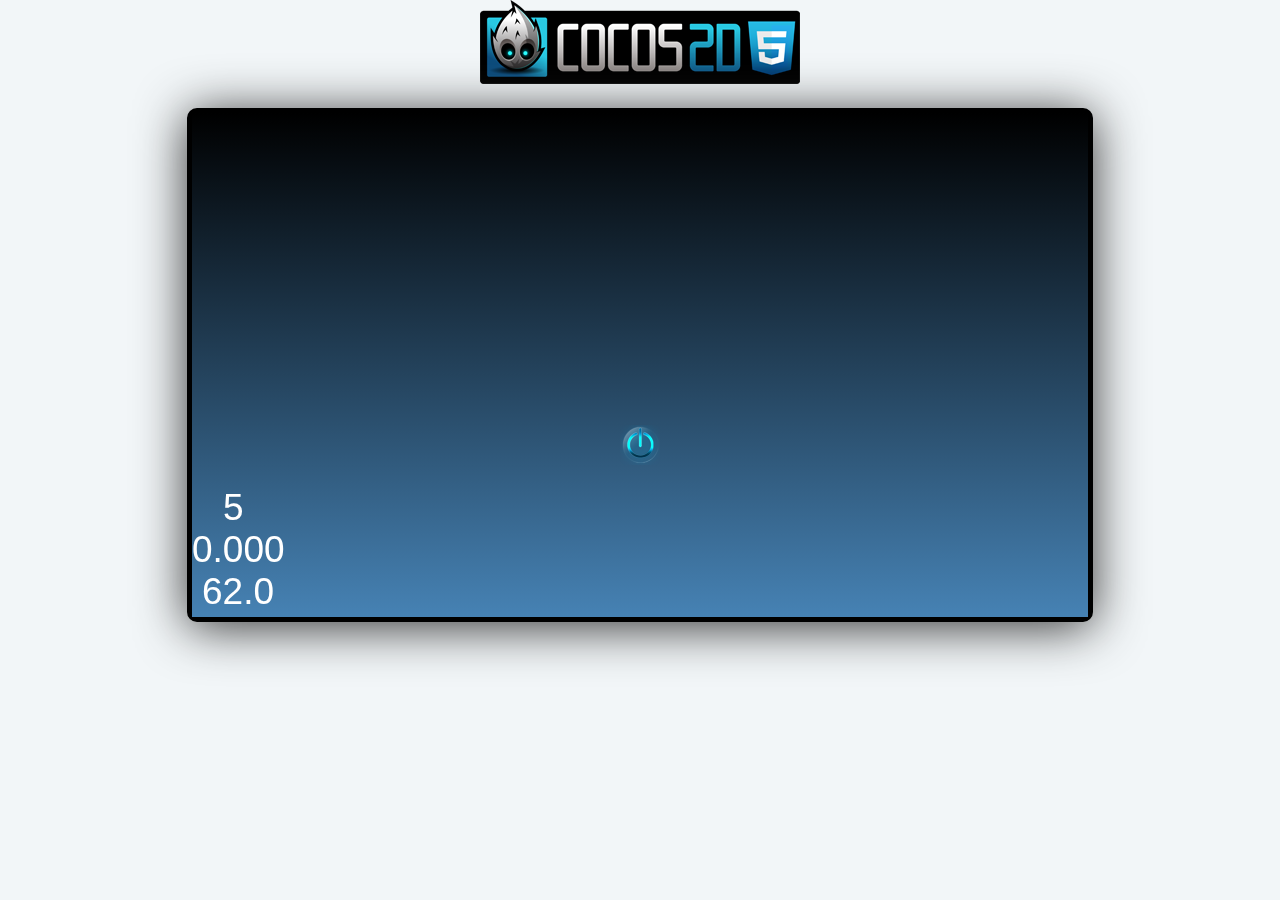
==== index.html @ cbf158f1 "xianshu" ====
<!DOCTYPE html>
<html>
<head>
    <meta charset="utf-8">
    <title>Cocos2d-html5 Hello World test</title>
    <link rel="icon" type="image/GIF" href="res/favicon.ico"/>
    <meta name="apple-mobile-web-app-capable" content="yes"/>
    <meta name="full-screen" content="yes"/>
    <meta name="screen-orientation" content="portrait"/>
    <meta name="x5-fullscreen" content="true"/>
    <meta name="360-fullscreen" content="true"/>
    <style>
        body, canvas, div {
            -moz-user-select: none;
            -webkit-user-select: none;
            -ms-user-select: none;
            -khtml-user-select: none;
            -webkit-tap-highlight-color: rgba(0, 0, 0, 0);
        }
    </style>
</head>
<body style="text-align: center;background: #f2f6f8;">
<img style="clear:both;margin-bottom: 20px" src="res/Images/cocos2dbanner.png"/>
<div></div>
<div style="display:inline-block;width:auto; margin: 0 auto; background: black; position:relative; border:5px solid black; border-radius: 10px; box-shadow: 0 5px 50px #333">
    <canvas id="gameCanvas" width="896" height="504"></canvas>
</div>
<script src="frameworks/cocos2d-html5/CCBoot.js"></script>
<script src="main.js"></script>
</body>
</html>
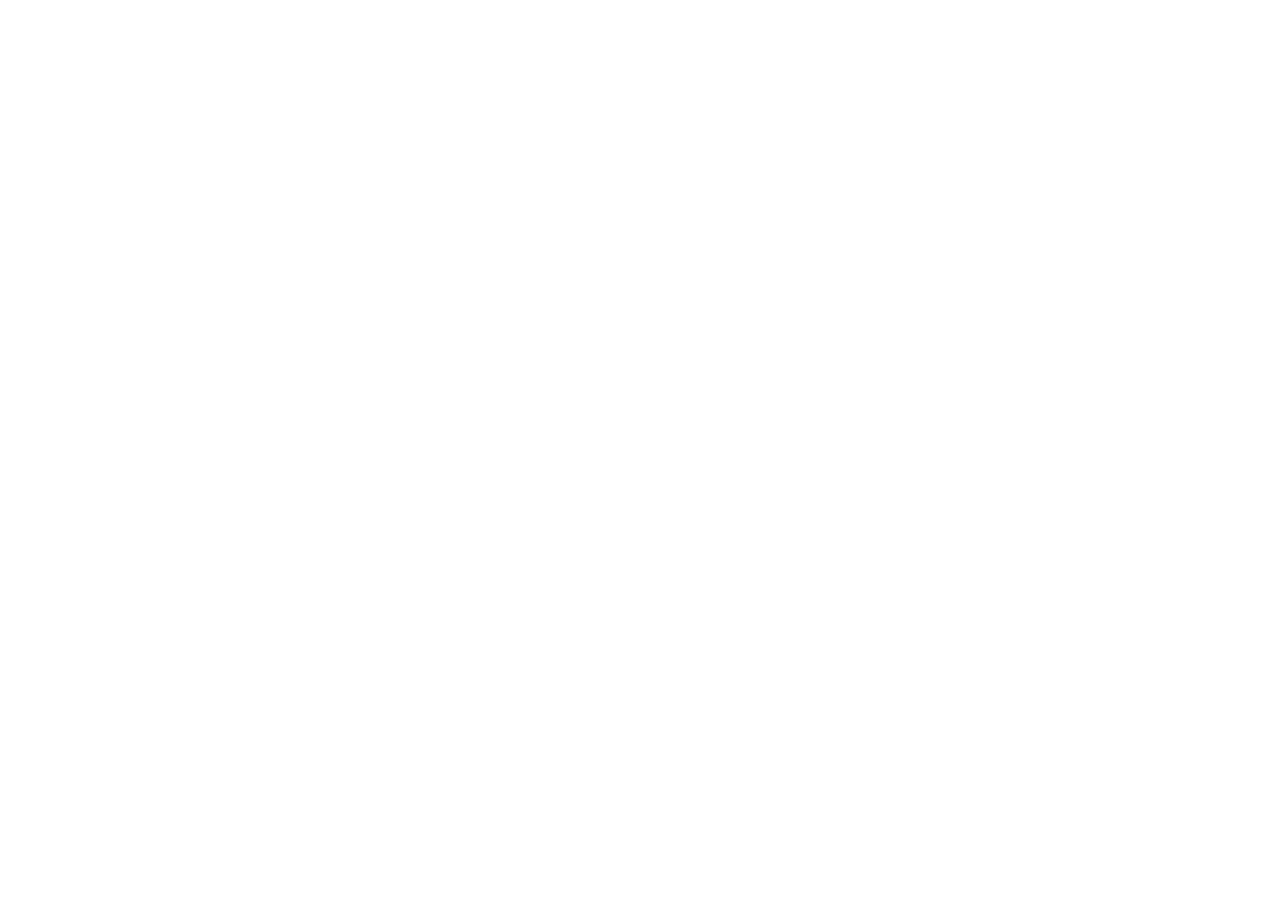
==== commit 6089d0f6: "tedstdemo" ====
--- a/index.html
+++ b/index.html
@@ -1,31 +1,14 @@
-<!DOCTYPE html>
+<!DOCTYPE HTML>
 <html>
 <head>
-    <meta charset="utf-8">
-    <title>Cocos2d-html5 Hello World test</title>
-    <link rel="icon" type="image/GIF" href="res/favicon.ico"/>
-    <meta name="apple-mobile-web-app-capable" content="yes"/>
-    <meta name="full-screen" content="yes"/>
-    <meta name="screen-orientation" content="portrait"/>
-    <meta name="x5-fullscreen" content="true"/>
-    <meta name="360-fullscreen" content="true"/>
-    <style>
-        body, canvas, div {
-            -moz-user-select: none;
-            -webkit-user-select: none;
-            -ms-user-select: none;
-            -khtml-user-select: none;
-            -webkit-tap-highlight-color: rgba(0, 0, 0, 0);
-        }
-    </style>
+    <title>Cocos2d-html5 Show Case - MoonWarriors</title>
+    <meta name="viewport" content="user-scalable=no"/>
+    <meta charset="utf-8"/>
+    <meta name="author" content="html5china"/>
 </head>
-<body style="text-align: center;background: #f2f6f8;">
-<img style="clear:both;margin-bottom: 20px" src="res/Images/cocos2dbanner.png"/>
-<div></div>
-<div style="display:inline-block;width:auto; margin: 0 auto; background: black; position:relative; border:5px solid black; border-radius: 10px; box-shadow: 0 5px 50px #333">
-    <canvas id="gameCanvas" width="896" height="504"></canvas>
-</div>
-<script src="frameworks/cocos2d-html5/CCBoot.js"></script>
+<body>
+<canvas id="gameCanvas" width="320" height="480"></canvas>
+<script src="../../frameworks/cocos2d-html5/CCBoot.js"></script>
 <script src="main.js"></script>
 </body>
-</html>+</html>
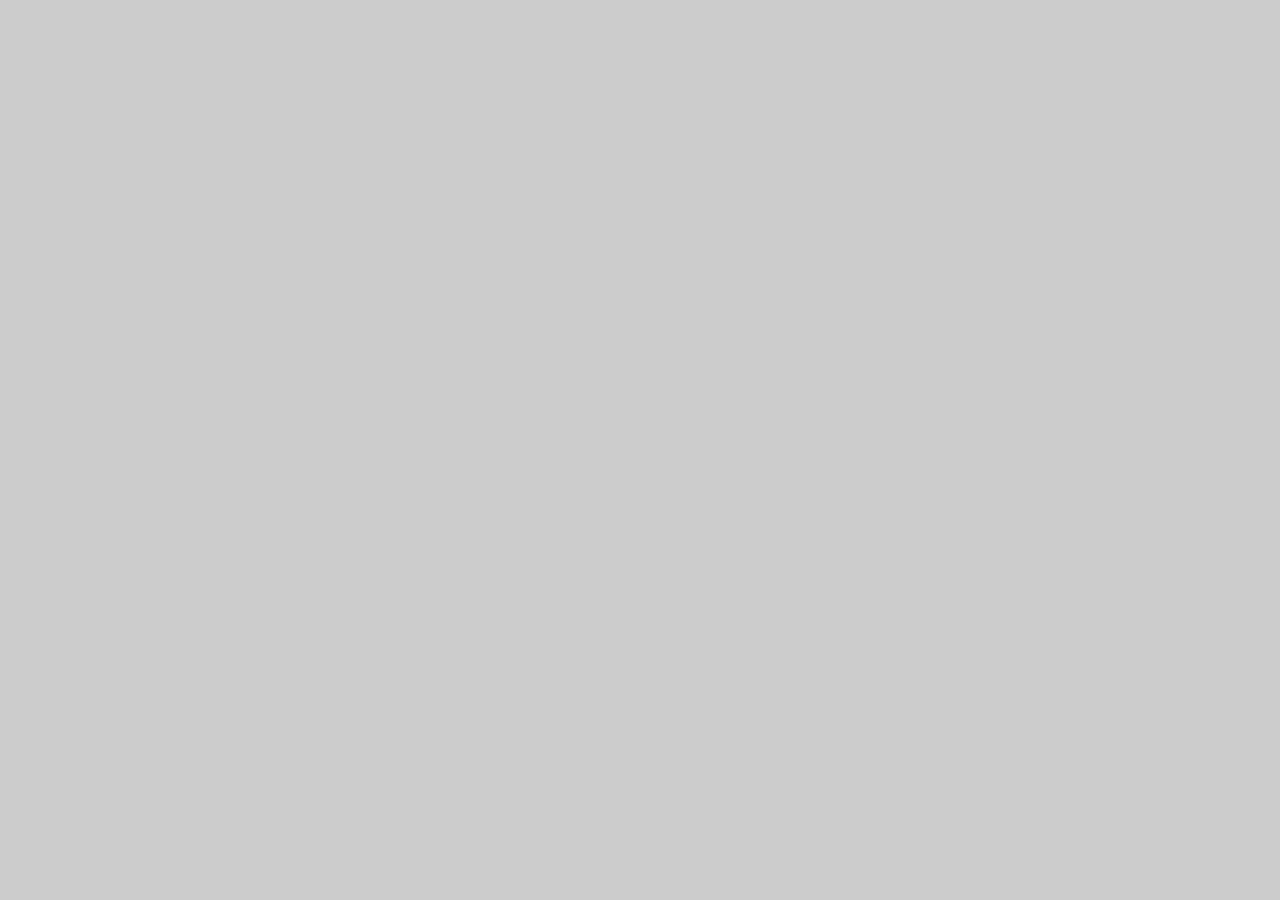
==== commit 5019ad60: "newg" ====
--- a/index.html
+++ b/index.html
@@ -1,14 +1,29 @@
-<!DOCTYPE HTML>
+<!DOCTYPE html>
 <html>
 <head>
-    <title>Cocos2d-html5 Show Case - MoonWarriors</title>
+    <meta charset="utf-8">
+    <title>水果特攻队</title>
+    <link rel="icon" type="image/GIF" href="res/favicon.ico"/>
     <meta name="viewport" content="user-scalable=no"/>
-    <meta charset="utf-8"/>
-    <meta name="author" content="html5china"/>
+    <meta name="apple-mobile-web-app-capable" content="yes"/>
+    <meta name="full-screen" content="yes"/>
+    <meta name="screen-orientation" content="portrait"/>
+    <meta name="x5-fullscreen" content="true"/>
+    <meta name="360-fullscreen" content="true"/>
+    <style>
+        body, canvas, div {
+            -moz-user-select: none;
+            -webkit-user-select: none;
+            -ms-user-select: none;
+            -khtml-user-select: none;
+            -webkit-tap-highlight-color: rgba(162, 186, 193, 255);
+        }
+    </style>
+    <script src="../CCBoot.js"></script>
+    <script src="main.js"></script>
 </head>
-<body>
-<canvas id="gameCanvas" width="320" height="480"></canvas>
-<script src="../../frameworks/cocos2d-html5/CCBoot.js"></script>
-<script src="main.js"></script>
+<body style="padding:0; margin: 0; background: #ccc;">
+	<canvas id="gameCanvas" width="321" height="480" style="background: #ccc;"></canvas>
 </body>
 </html>
+
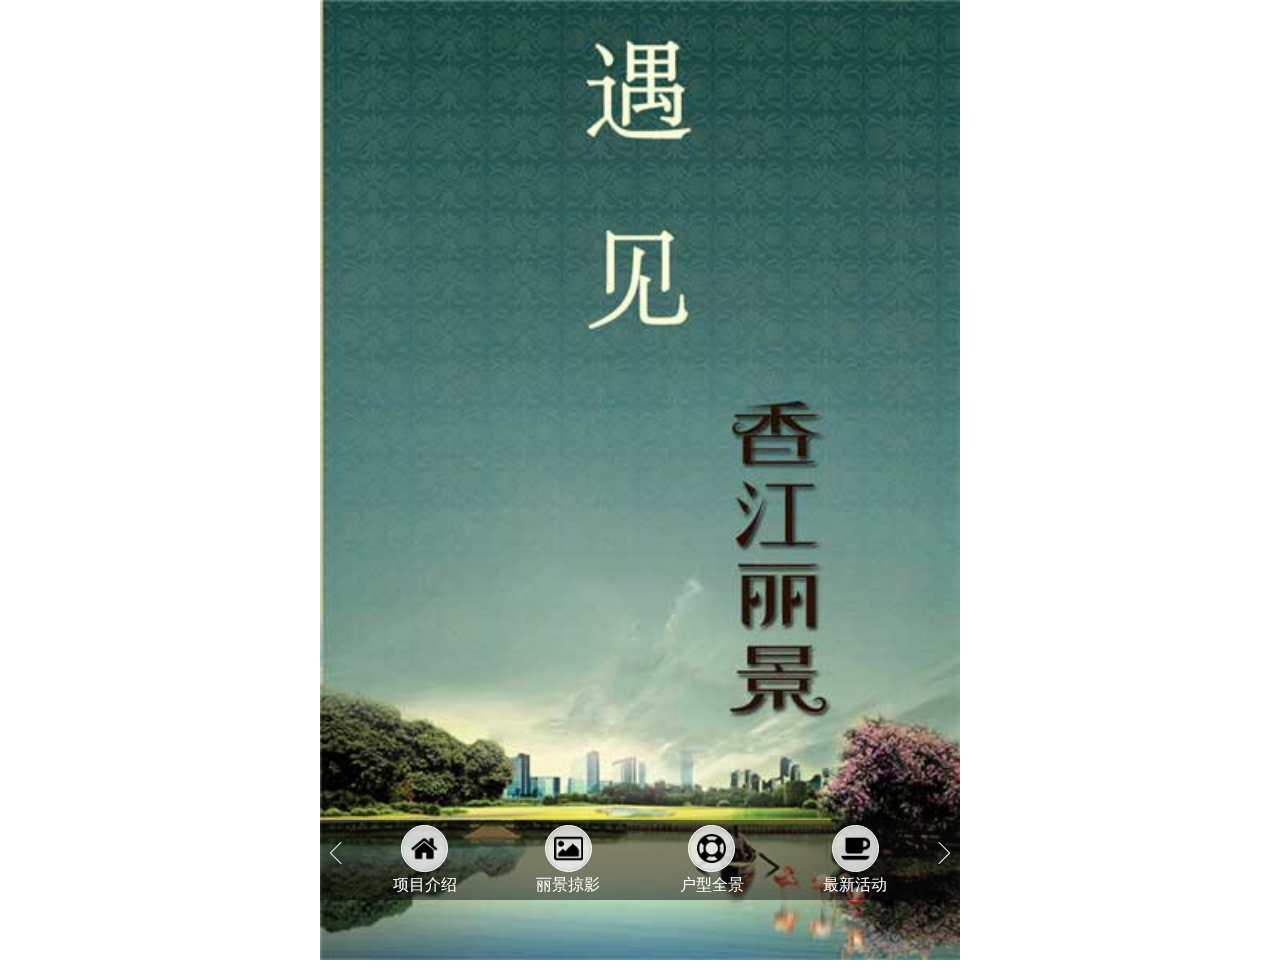
==== commit d7d5eb2d: "wapTest" ====
--- a/index.html
+++ b/index.html
@@ -1,29 +1,134 @@
 <!DOCTYPE html>
 <html>
+
 <head>
-    <meta charset="utf-8">
-    <title>水果特攻队</title>
-    <link rel="icon" type="image/GIF" href="res/favicon.ico"/>
-    <meta name="viewport" content="user-scalable=no"/>
-    <meta name="apple-mobile-web-app-capable" content="yes"/>
-    <meta name="full-screen" content="yes"/>
-    <meta name="screen-orientation" content="portrait"/>
-    <meta name="x5-fullscreen" content="true"/>
-    <meta name="360-fullscreen" content="true"/>
-    <style>
-        body, canvas, div {
-            -moz-user-select: none;
-            -webkit-user-select: none;
-            -ms-user-select: none;
-            -khtml-user-select: none;
-            -webkit-tap-highlight-color: rgba(162, 186, 193, 255);
-        }
-    </style>
-    <script src="../CCBoot.js"></script>
-    <script src="main.js"></script>
+<title>香江丽景</title>
+<meta http-equiv="Content-Type" content="text/html; charset=utf-8" />
+<meta name="author" content="香江丽景" />
+<meta name="keywords" content="企业网站管理系统,微网站建设,手机网站建设,中英文网站建设" />
+<meta name="description" content="本系统集手机站、微信站、电脑站三站合一，各站数据同步、只需一个空间,维护更方便！订购热线：010-88888888" />
+<meta name="viewport" content="width=device-width,initial-scale=1.0,minimum-scale=1.0,maximum-scale=1.0,user-scalable=no" />
+<link href="css/style.css" rel="stylesheet" type="text/css" />
+<!-- <link href="css/font-awesome.css" rel="stylesheet" type="text/css"/>-->
+<script type="text/javascript" src="js/jquery-1.7.2.min.js"></script>
+<script src="js/common.js" type="text/javascript"></script>
+<script src="js/swipe.js" type="text/javascript"></script>
 </head>
-<body style="padding:0; margin: 0; background: #ccc;">
-	<canvas id="gameCanvas" width="321" height="480" style="background: #ccc;"></canvas>
+
+<body>
+<!--页眉开始-->
+<div id="header">
+	<!--幻灯片 开始-->
+	<script type="text/javascript" src="js/jquery.flexslider-min.js"></script>
+	<script type="text/javascript">
+		$(document).ready(function () {
+
+			$('.flexslider').flexslider({
+
+				controlNav: false,
+
+				directionNav: false,
+
+				animation: "slide",
+
+				//manualControls: ".myflexslider .slidenav"
+
+			});
+
+		});
+	</script>
+	<div id="banner" class="flexslider">
+		<ul class="slides">
+			<li>
+				<img src="images/1.jpg" />
+			</li>
+			<li>
+				<img src="images/3.jpg" />
+			</li>
+			<li>
+				<img src="images/2.jpg" />
+			</li>
+		</ul>
+	</div>
+	<!--幻灯片 结束-->
+</div>
+<div id="content">
+	<div class="clear"></div>
+</div>
+<!--页脚开始-->
+<div id="footer">
+	<!-- 微信分享导引 开始-->
+	<script>
+		function openGuide() {
+			document.getElementById('guide').style.display = 'block';
+		}
+
+		function closeGuide() {
+			document.getElementById('guide').style.display = '';
+		}
+	</script>
+	<div id="guide" onClick="closeGuide()">
+		<img src="images/guide.png">
+	</div>
+	<!-- 微信分享导引 结束-->
+</div>
+<!--页脚结束-->
+<!--底部滑动条-->
+<div id="navigation_swipe" class="navigation_swipe_wrap">
+	<ul>
+		<li><a href="xmjs.html"><div class="ChannelIcon"><img src="images/15.png" alt="项目介绍" /></div><div class="ChannelName">项目介绍</div></a>
+			<a
+			href="ljly.html">
+				<div class="ChannelIcon">
+					<img src="images/32.png" alt="丽景掠影" />
+				</div>
+				<div class="ChannelName">丽景掠影</div>
+				</a><a href="hxqj.html"><div class="ChannelIcon"><img src="images/23.png" alt="户型全景" /></div><div class="ChannelName">户型全景</div></a>
+				<a
+				href="zxhd.html">
+					<div class="ChannelIcon">
+						<img src="images/20.png" alt="最新活动" />
+					</div>
+					<div class="ChannelName">最新活动</div>
+					</a>
+		</li>
+		<li><a href="yykf.html"><div class="ChannelIcon"><img src="images/30.png" alt="预约看房" /></div><div class="ChannelName">预约看房</div></a>
+			<a
+			href="xsdt.html">
+				<div class="ChannelIcon">
+					<img src="images/21.png" alt="销售动态" />
+				</div>
+				<div class="ChannelName">销售动态</div>
+				</a><a href="contactus.html"><div class="ChannelIcon"><img src="images/31.png" alt="联系我们" /></div><div class="ChannelName">联系我们</div></a>
+	</ul>
+	<ol><a href="javascript:navigation_swipe.prev();">&nbsp;</a><a href="javascript:navigation_swipe.next();">&nbsp;</a>
+	</ol>
+</div>
+<script>
+	$(document).ready(function () {
+
+		window.navigation_swipe = new Swipe(document.getElementById('navigation_swipe'), {
+			auto: 0
+		});
+
+	});
+</script>
+<!--首页显示特效-->
+<div class="snower">
+	<link href="css/snower.css" rel="stylesheet" type="text/css" />
+	<script type="text/javascript">
+		var urls = new Array();
+
+		urls.push('images/snow1.png');
+
+		urls.push('images/snow2.png');
+
+		urls.push('images/snow3.png');
+
+		urls.push('images/snow4.png');
+	</script>
+	<script src="js/snower.js" type="text/javascript"></script>
+</div>
 </body>
-</html>
 
+</html>--- a/css/style.css
+++ b/css/style.css
@@ -0,0 +1,1409 @@
+@charset "utf-8";+
+/*==========@@HTML默认 开始@@==========*/+
+/*基本*/+
+*{ font-size:16px;padding:0px; margin:0px }+
+body{+
+	color:#000;+
+	background-color: #FFF;+
+	padding:0px; +
+	margin:0px auto;+
+	overflow:scroll;+
+	overflow-x:hidden;+
+	overflow-y:auto;+
+	font-family: Microsoft YaHei,Helvitica,Verdana,Tohoma,Arial,san-serif;+
+	font-size:16px;+
+	max-width:640px;+
+}+
+div{ margin:0; padding:0; border:0; color:#333333; }+
+img{ margin:0; padding:0; border:0; }+
+p{ margin: 0px 0px 1em 0;}+
+b,strong {font-weight: bold;}+
+table { border-collapse: collapse; border-spacing: 0;/* Remove most spacing between table cells.*/}+
+li{ list-style: none outside none;}+
++
+/*链接*/+
+a{ text-decoration:none; color:#000; background: transparent;  outline:none}+
+a:visited {}+
+a:focus { outline:none; }+
+a:hover, a:active{ color:#ff539f; outline:none;}+
++
+/*标题*/+
+h1 { font-size: 1.3em;margin:  0;}+
+h2 {font-size: 1.2em; margin: 0;}+
+h3 { font-size: 1.17em;margin: 0;}+
+h4 {font-size: 1em;margin:0;}+
+h5 {font-size: 0.83em;margin: 0;}+
+h6 { font-size: 0.67em;margin: 0;}+
++
+/*表单*/+
+form {margin: 0;}+
+button,input,select,textarea {+
+    font-size: 100%;  /* Correct font size not being inherited in all browsers. */+
+    margin: 0;  /* Address margins set differently in IE 6/7, Firefox 3+, Safari 5,and Chrome */+
+    vertical-align: baseline; /* Improve appearance and consistency in all browsers */+
+    *vertical-align: middle; /* Improve appearance and consistency in all browsers */+
+}+
+button,select {text-transform: none;}+
+input{+
+    border-radius:5px; -webkit-border-radius:5px; -moz-border-radius:5px;-o-border-radius:5px;+
+	background-color: #FFFFFF;+
+	border: 1px solid #E8E8E8;+
+	margin: 3px 0px;+
+	padding: 5px 3px;+
+	width:99%;+
+	line-height: normal;+
+}+
+textarea{+
+	-moz-box-sizing: border-box;+
+    border-radius:5px; -webkit-border-radius:5px; -moz-border-radius:5px; -o-border-radius:5px;+
+	background-color: #FFFFFF;+
+	border: 1px solid #E8E8E8;+
+	margin: 3px 0px;+
+	padding: 5px 3px;+
+	width:99%;+
+}+
++
+/*其它*/+
+blockquote {margin: 1em 40px;}+
+dfn {font-style: italic;}+
+hr {-moz-box-sizing: content-box;box-sizing: content-box;height: 0;}+
+code, kbd, pre, samp {font-size: 1em;}+
+pre {margin: 1em 0; white-space: pre;white-space: pre-wrap;word-wrap: break-word; }+
+small {font-size: 80%;}+
+sub,sup {font-size: 75%;line-height: 0; position: relative;vertical-align: baseline; /* Prevent `sub` and `sup` affecting `line-height` in all browsers.*/}+
+sup {top: -0.5em;}+
+sub {bottom: -0.25em;}+
+dl{margin: 1em 0;}+
+dd {margin: 0 0 0 40px;}+
+audio:not([controls]) {display: none; height: 0;}+
+/*==========@@HTML默认  结束@@==========*/+
++
++
+/*==========@@通用 开始@@==========*/+
+/*常用颜色*/+
+.blue {color: #00F !important;}+
+.green {color: #0F0 !important;}+
+.red {color: #F00 !important;}+
+.black {color: #000000 !important;}+
+.white {color: #FFFFFF !important;}+
+.gray { color:gray; !important; }+
+.purple { color:purple;  !important;}+
++
+/*清除浮动*/+
+.clear { display:block; clear:both;}+
+.float_left { float:left; }+
+.float_right { float:right; }+
++
+/*对齐方式*/+
+.left { text-align: left}+
+.right {text-align: right}+
+.center{ text-align: center}+
++
+/*其它*/+
+.hide { display:none; }  /*隐藏*/+
+.more{ float: right; padding-right:5px;} /*more链接*/+
+.code_image{ cursor: pointer; padding-bottom:3px;} /*验证码图片样式*/+
++
+/*必须输入，主要*/+
+.required{ color:red; font-weight:bold;}+
+.form_text_verifycode { width:80px; }+
+.form_radio{ width:auto; border:0;}+
+.form_checkbox{ width:auto; border:0}+
++
+/*按钮*/+
+a.btn{+
+	display:block; +
+	width: 99%;+
+	color:#000000; +
+	font-size: 16px;+
+	padding: 8px 0px;+
+	background-color: rgb(255, 255, 255);+
+	background-image: linear-gradient(to top, rgb(245, 245, 245), rgb(255, 255, 255));+
+	border: 1px solid rgb(211, 211, 211);+
+	box-shadow: 0px 1px 2px 0px rgba(0, 0, 0, 0.15);-moz-box-shadow:0px 1px 2px 0 rgba(0, 0, 0, 0.15);-webkit-box-shadow:0px 1px 2px 0 rgba(0, 0, 0, 0.15);-o-box-shadow:0px 1px 2px 0 rgba(0, 0, 0, 0.15);+
+	text-shadow: 0.5px 0.5px 1px rgb(255, 255, 255);+
+	text-align: center;+
+	vertical-align:middle;+
+	border-radius: 3px;-moz-border-radius: 3px;-webkit-border-radius: 3px;-o-border-radius:3px;+
+	cursor: pointer;+
+}+
++
+/*箭头*/+
+.arrow{ +
+	background:url(../ky_img/arrow1.png) center center no-repeat; +
+	background-size:14px;+
+	width:30px; height:30px; display:block; float:right;+
+	vertical-align:middle;+
+}+
+/*==========@@通用 结束@@==========*/+
++
++
+/*==========@@布局  开始@@==========*/+
+.body_article, .body_download, .body_picture, .body_product, .body_single, .body_video, .body_job, .body_feedback{ background-color:#e2e3e6; }+
+.single, .article, .picture, .download, .video, .product, .job, .guestbook, .sitemap, .feedback{ width:99%; margin:0px auto }+
++
+#top{} /*主要用于页面顶部特殊功能，宽度通常全屏*/+
+#header, #content , #footer{ width: 100%;  margin: 0px auto; border:0px solid green;}+
+/*==========@@布局  结束@@==========*/+
++
++
+/*==========@@公共板块 开始@@==========*/+
+/*Logo部分*/+
+#header .logo{}+
+#header .WebLogo{ float:left}+
+#header .WebLogo img{ height:40px; }+
+#header .Language{ float:right; padding:10px 0px 0px 0px;  color:#666}+
++
+/*===顶部工具条 开始===*/+
+#toolbar{width: 100%; height: 35px; line-height:35px; z-index: 3; position: fixed;left: 0;top: 0;right:0;}+
+#toolbar .fixed-black {+
+	display: block; margin: 0 auto; min-width: 320px; height: 35px; top: 0;+
+	border-bottom: 1px solid #464747;+
+	box-shadow:0 1px 2px 0 rgba(0, 0, 0, 0.25);-moz-box-shadow:0 1px 2px 0 rgba(0, 0, 0, 0.25);-webkit-box-shadow:0 1px 2px 0 rgba(0, 0, 0, 0.25);-o-box-shadow:0 1px 2px 0 rgba(0, 0, 0, 0.25);+
+	background-image: -o-linear-gradient(bottom, #212C30 0%, #121619 100%);+
+	background-image: -moz-linear-gradient(bottom, #212C30 0%, #121619 100%);+
+	background-image: -webkit-linear-gradient(bottom, #212C30 0%, #121619 100%);+
+	background-image: -ms-linear-gradient(bottom, #212C30 0%, #121619 100%);+
+	background-image: linear-gradient(to bottom, #212C30 0%, #121619 100%);+
+}+
++
+.ui-title{+
+height:35px;line-height: 35px; text-align: center; font-size: 16px; font-weight:normal; display: block; +
+margin: 10px 70px 0; padding: 0; text-overflow: ellipsis; overflow: hidden; white-space: nowrap; outline: 0 !important; +
+display:none;text-indent: -10px; color:#FFF;text-shadow:0 1px #3C63B9+
+}+
++
+.ui-btn-back, .ui-btn-refresh, .ui-btn-menu, .ui-btn-home{  +
+	display:block; position:absolute; width:33%; height:35px;+
+	text-indent: -9999px; margin:0; padding:0; +
+}+
+.ui-btn-back { top:0px; left:0px; background:url(../ky_img/back.png) no-repeat center center,-webkit-gradient(linear, 0 0, 0 100%, from(rgba(255,255,255,0.1)),color-stop(50%,rgba(255,255,255,0.8)), to(rgba(255,255,255,0.1))) no-repeat right center;  +
+background-size:24px auto,1px 80%;}+
+.ui-btn-refresh { top:0px; right:0px; background:url(../ky_img/refresh.png) no-repeat center center,-webkit-gradient(linear, 0 0, 0 100%, from(rgba(255,255,255,0.1)),color-stop(50%,rgba(255,255,255,0.8)), to(rgba(255,255,255,0.1))) no-repeat right center; background-size:28px auto,1px 80%;}+
+.ui-btn-menu { top:0px; right:0px; background:url(../ky_img/menu.png) no-repeat center center; background-size:24px auto;}+
+.ui-btn-home { top:0px; right:0px; background:url(../ky_img/home.png) no-repeat center center,-webkit-gradient(linear, 0 0, 0 100%, from(rgba(255,255,255,0.1)),color-stop(50%,rgba(255,255,255,0.8)), to(rgba(255,255,255,0.1))) no-repeat right center;  background-size:24px auto,1px 80%;}+
+.ui-btn-center{position:relative;margin:0 auto; }+
++
++
+.ui-btn-submit{+
+	width:100%; padding:9px 0px;font-size:16px;text-decoration:none; margin:5px 0px;+
+	background-color:#179F00;border:1px solid #0B8E00;+
+	background-image:linear-gradient(bottom,  #179F00 0%, #5DD300 100%);background-image:-o-linear-gradient(bottom, #179F00 0%, #5DD300 100%);+
+	background-image:-moz-linear-gradient(bottom, #179F00 0%, #5DD300 100%);+
+	background-image:-webkit-linear-gradient(bottom, #179F00 0%, #5DD300 100%);+
+	background-image:-ms-linear-gradient(bottom, #179F00 0%, #5DD300 100%);+
+	background-image:-webkit-gradient(linear,left bottom,left top,color-stop(0, #179F00),color-stop(1, #5DD300));+
+	-webkit-box-shadow:0 1px 0 #94E700 inset, 0 1px 2px rgba(0, 0, 0, 0.5); -moz-box-shadow:0 1px 0 #94E700 inset, 0 1px 2px rgba(0, 0, 0, 0.5); box-shadow:0 1px 0 #94E700 inset, 0 1px 2px rgba(0, 0, 0, 0.5);+
+	border-radius:5px;-webkit-border-radius:5px; -moz-border-radius:5px; -o-border-radius:5px; +
+	color:#ffffff; display:block; text-align:center; text-shadow:0 1px rgba(0, 0, 0, 0.2);+
+	cursor:pointer;	+
+}+
+.ui-btn-submit:active{+
+	padding:9px 0px;top:0px;+
+	background-image:linear-gradient(bottom, #5DD300 0%, #179F00 100%);background-image:-o-linear-gradient(bottom,  #5DD300 0%, #179F00 100%);+
+	background-image:-moz-linear-gradient(bottom,  #5DD300 0%, #179F00 100%);background-image:-webkit-linear-gradient(bottom,  #5DD300 0%, #179F00 100%);+
+	background-image:-ms-linear-gradient(bottom,  #5DD300 0%, #179F00 100%);+
+	background-image:-webkit-gradient(linear,left bottom,left top,color-stop(0, #5DD300),color-stop(1, #179F00));+
+	-webkit-box-shadow:0 1px 0 #5DD300 inset, 0 1px 2px rgba(0, 0, 0, 0.5);+
+	-moz-box-shadow:0 1px 0 #5DD300 inset, 0 1px 2px rgba(0, 0, 0, 0.5);box-shadow:0 1px 0 #5DD300 inset, 0 1px 2px rgba(0, 0, 0, 0.5);+
+}+
+#popmenu{cursor:pointer; display:block; text-align: center; margin:0 auto; line-height:35px; color:#FFFFFF}+
+#popmenuXX:after {content: "";width: 0;height: 0;position: absolute;right: 50px;top: 50%;margin-top: -2px;border-width: 5px 5px 0 5px;border-style: solid;border-color: #ffffff transparent;}+
+#overlay{position:absolute;top:0;left:0;width:100%;height:100%;background:#fff;opacity:0;filter:alpha(opacity=0);display:none;z-index: 4;}+
+/*导航窗口*/+
+#window{position: fixed;top:45px;right:10px;width: auto;margin:0 0 0 -100px; display:none; z-index: 5;}+
+.windowlist {+
+    /* Size and position */+
+    position: relative;+
+	display:block;+
+    margin: 0 auto;+
+    padding: 0px;+
+    /* Styles */+
+    background-color: rgba(0,0,0,0.8);+
+    border-radius: 5px;-webkit-border-radius:5px; -moz-border-radius:5px; -o-border-radius:5px; +
+    border: 1px solid rgba(0,0,0,0.15);+
+	box-shadow:0 0 10px 2px rgba(0, 0, 0, 0.15); -moz-box-shadow:0 0 10px 2px rgba(0, 0, 0, 0.15); -webkit-box-shadow:0 0 10px 2px rgba(0, 0, 0, 0.15);-o-box-shadow: 0 0 10px 2px rgba(0, 0, 0, 0.15);+
+    cursor: pointer;+
+    outline: none;+
+	list-style: none outside none;+
+}+
+.windowlist:after {content: "";width: 0;height: 0;position: absolute;bottom: 100%;right: 20%;border-width: 0 6px 6px 6px;border-style: solid;border-color: rgba(47, 47, 47, 0.9) transparent;    }+
+.windowlistX:before {content: "";width: 0;height: 0;position: absolute;bottom: 100%;right: 88px;border-width: 0 8px 8px 8px;border-style: solid;border-color: rgba(0,0,0,0.1) transparent;    }+
+.windowlist li {display: block; height: 37px; border-top: 1px solid rgb(64, 72, 75);border-bottom: 1px solid rgb(0, 6, 9); padding:0px 10px; text-align:left;+
+}+
+.windowlist li span{+
+    color: #FFFFFF;+
+	line-height: 37px;+
+    display: block;+
+    font-size: 15px;+
+    height: 37px;+
+    text-align: center;+
+    text-shadow: 0 2px 2px #000000;+
+    width: 100%;+
+}+
+.windowlist li:hover {background-color: rgba(0, 0, 0, 0.9);}+
+/*===顶部工具条 结束===*/+
++
+/*===FlexSlider幻灯片  开始===*/+
+#banner{}+
+.flexslider{ position: relative; clear:both;}+
+/*幻灯片标题*/+
+ .flex-caption { width:100%; padding:3px 0px; position: absolute; bottom: 3px;color: #fff;text-align: right;font-size: 14px;line-height: 22px;height:22px;max-width:640px}+
+/* FlexSlider Necessary Styles*/+
+.flexslider {margin: 0; padding: 0;}+
+.flexslider .slides > li {display: none; -webkit-backface-visibility: hidden;} /* Hide the slides before the JS is loaded. Avoids image jumping */+
+.flexslider .slides img {width: 100%; display: block;}+
+.flex-pauseplay span {text-transform: capitalize;}+
++
+/* Clearfix for the .slides element */+
+.slides:after {content: "\0020"; display: block; clear: both; visibility: hidden; line-height: 0; height: 0;}+
+html[xmlns] .slides {display: block;}+
+* html .slides {height: 1%;}+
++
+/* No JavaScript Fallback */+
+/* If you are not using another script, such as Modernizr, make sure you+
+ * include js that eliminates this class on page load */+
+.no-js .slides > li:first-child {display: block;}+
++
+/* FlexSlider Default Theme+
+*********************************/+
+.flexslider { margin: 0 0 8px; background: #fff;  zoom: 1; }+
+.flex-viewport { max-height: 2000px; -webkit-transition: all 1s ease; -moz-transition: all 1s ease; -o-transition: all 1s ease; transition: all 1s ease; }+
+.loading .flex-viewport { max-height: 500px; }+
+.flexslider .slides { zoom: 1; }+
+.carousel li { margin-right: 5px; }+
++
+/* Direction Nav */+
+.flex-direction-nav {*height: 0;}+
+.flex-direction-nav a  { display: block; width: 40px; height: 40px; margin: -20px 0 0; position: absolute; top: 50%; z-index: 10; overflow: hidden; opacity: 0; cursor: pointer; color: rgba(0,0,0,0.8); text-shadow: 1px 1px 0 rgba(255,255,255,0.3); -webkit-transition: all .3s ease; -moz-transition: all .3s ease; transition: all .3s ease; }+
+.flex-direction-nav .flex-prev { left: -50px; }+
+.flex-direction-nav .flex-next { right: -50px; text-align: right; }+
+.flexslider:hover .flex-prev { opacity: 0.7; left: 10px; }+
+.flexslider:hover .flex-next { opacity: 0.7; right: 10px; }+
+.flexslider:hover .flex-next:hover, .flexslider:hover .flex-prev:hover { opacity: 1; }+
+.flex-direction-nav .flex-disabled { opacity: 0!important; filter:alpha(opacity=0); cursor: default; }+
+.flex-direction-nav a:before  { font-family: "flexslider-icon"; font-size: 40px; display: inline-block; content: '\f001'; }+
+.flex-direction-nav a.flex-next:before  { content: '\f002'; }+
++
+/* Pause/Play */+
+.flex-pauseplay a { display: block; width: 20px; height: 20px; position: absolute; bottom: 5px; left: 10px; opacity: 0.8; z-index: 10; overflow: hidden; cursor: pointer; color: #000; }+
+.flex-pauseplay a:before  { font-family: "flexslider-icon"; font-size: 20px; display: inline-block; content: '\f004'; }+
+.flex-pauseplay a:hover  { opacity: 1; }+
+.flex-pauseplay a.flex-play:before { content: '\f003'; }+
++
+/* Control Nav */+
+/*.flex-control-nav {width: 100%; position: absolute; bottom: -40px; text-align: center;}*/+
+.flex-control-nav{ width: 100%;position:absolute; bottom:10px;  margin:0px; text-align: center; border:0px dashed red}+
+.flex-control-nav li {margin: 0 6px; display: inline-block; zoom: 1; *display: inline;}+
+.flex-control-paging li a {width: 11px; height: 11px; display: block; background: #666; background: rgba(0,0,0,0.5); cursor: pointer; text-indent: -9999px; -webkit-border-radius: 20px; -moz-border-radius: 20px; -o-border-radius: 20px; border-radius: 20px; -webkit-box-shadow: inset 0 0 3px rgba(0,0,0,0.3); -moz-box-shadow: inset 0 0 3px rgba(0,0,0,0.3); -o-box-shadow: inset 0 0 3px rgba(0,0,0,0.3); box-shadow: inset 0 0 3px rgba(0,0,0,0.3); }+
+.flex-control-paging li a:hover { background: #333; background: rgba(0,0,0,0.7); }+
+.flex-control-paging li a.flex-active { background: #000; background: rgba(0,0,0,0.9); cursor: default; }+
++
+.flex-control-thumbs {margin: 5px 0 0; position: static; overflow: hidden;}+
+.flex-control-thumbs li {width: 25%; float: left; margin: 0;}+
+.flex-control-thumbs img {width: 100%; display: block; opacity: .7; cursor: pointer;}+
+.flex-control-thumbs img:hover {opacity: 1;}+
+.flex-control-thumbs .flex-active {opacity: 1; cursor: default;}+
+/*===FlexSlider幻灯片  结束===*/+
++
+/*当前位置*/+
+#location{ padding:3px 0px;margin: 0; border-bottom: 1px solid #16b7b7;color:#000;  height:22px; line-height:1.5em;  text-indent:22px}+
+#location a{color:#000}+
++
+/*搜索 */+
+.search{width:98%;margin:0px auto}+
+.searchresult{ font-weight:bold; font-size:18px;}+
++
+/*===关注微信 开始===*/+
+.WxInfo{ padding:5px; margin-bottom:10px; position: relative}+
+.WxInfo img{ float:left; vertical-align:middle;}+
+.WxInfo .WxName{ font-size: 18px; color: rgb(69, 69, 69); border:0px solid red; }+
+.WxInfo .WxID{ font-size: 12px;color: rgb(163, 163, 163);   }+
+.WxInfo .WxArrow{ position:absolute; right:8px; top: 20px }+
+.WxInfo .WxArrow img{ width: 16px;}+
+a.btnWx{+
+	background-color: rgb(252, 252, 252);+
+	margin: 3px 0px;+
+	display: block;+
+	color: rgb(34, 34, 34);+
+	font-size: 15px;+
+	cursor: pointer;+
+	font-weight: bold;+
+	text-decoration: none;+
+	box-shadow: 0px 1px 4px rgba(0, 0, 0, 0.3);-moz-box-shadow:0px 1px 4px rgba(0, 0, 0, 0.3);+
+	-webkit-box-shadow:0px 1px 4px rgba(0, 0, 0, 0.3);-o-box-shadow:0px 1px 4px rgba(0, 0, 0, 0.3);+
+	border-radius: 5px;-moz-border-radius: 5px;-webkit-border-radius: 5px;-o-border-radius:5px;+
+}+
+/*===关注微信 结束===*/+
++
+/*评论*/+
+.comment{}+
+.CommentList h1{ border-bottom:1px #999999 dotted; padding:5px 0px;} /*评论列表标题*/+
+.LeaveComment h1{ border-bottom:1px #999999 dotted; padding:5px 0px; } /*我要评论标题*/+
+.CommentTime {}+
+.CommentContent { color:#999999 }+
+table.comment_table{ width:100%;  }+
+table.comment_table	.t1{ width:28%; text-align:left}+
+table.comment_table	.t2{ height:72%; text-align:left}+
++
+/*分页条*/+
+.page {padding:1px; height:auto; clear:both; line-height:0.5em; text-align:center; margin-top:5px;}+
+.page a, .page span {border:1px solid #D3D1D1; padding:2px 3px; margin: 3px 0px 3px 4px; line-height:22px; background-color:#FFFFFF}+
+.page a:link, .page_turner a:visited { text-decoration:none; }+
+.page a:hover { background:#CC0001; color:#ff9900; }+
+.page .current{ background:#CC0001; color:#FFF;}+
+.page #total{color:red}+
+.page .pageinfo{ display: none}+
+.page .pagefirst{ display: none}+
+.page .pageend{ display: none}+
++
+/*分享按钮*/+
+.tool{width:95%; margin:0px auto;  text-align:center;}+
+.tool a{color:#000; font-size:16px}+
+.tool table{ width:100%; margin:5px 0px }+
+.tool td{ padding: 3px 5px; width:50%; text-align:center}+
++
+/*分享到朋友圈弹出框提示*/+
+#guide{ position: fixed;	top:0;	left:0;	width:100%;	height:100%;background:rgba(0, 0, 0, 0.7);	display:none;z-index:20000;}+
+#guide img {position: fixed;right: 18px;top:5px;width: 260px;height: 180px; z-index:20001;}+
++
+/*===快捷菜单按钮 开始===*/+
+.plug-div {position:fixed;bottom:0;left:0px;z-index:900;}+
+.phone {width:100%; height:480px; border: #000 solid 1px; position:relative; }+
+.plug-menu {+
+	width:36px;+
+	height:36px;+
+	border-radius:36px;+
+	position: absolute;+
+	bottom:16px;+
+	left: 16px;+
+	z-index:999;+
+	-moz-box-shadow:0 0 0 4px #FFFFFF, 0 2px 5px 4px rgba(0, 0, 0, 0.25);+
+	-webkit-box-shadow:0 0 0 4px #FFFFFF, 0 2px 5px 4px rgba(0, 0, 0, 0.25);+
+	box-shadow:0 0 0 4px #FFFFFF, 0 2px 5px 4px rgba(0, 0, 0, 0.25);+
+	background-color: #B70000;+
+	background-image:-webkit-gradient(linear, 50% 0%, 50% 100%, color-stop(0%, #FF0000), color-stop(100%, #B70000));+
+	background-image:-webkit-linear-gradient(top, #FF0000, #B70000);+
+	background-image:-moz-linear-gradient(top, #FF0000, #B70000);+
+	background-image:-o-linear-gradient(top, #FF0000, #B70000);+
+	background-image:linear-gradient(top, #FF0000, #B70000);+
+}+
+.plug-menu span {+
+	display: block;+
+	width:28px;+
+	height:28px;+
+	background: url(../ky_img/plugmenu.png) no-repeat;+
+	background-size: 28px 28px;+
+	text-indent: -999px;+
+	position:absolute;+
+	top:50%;+
+	left:50%;+
+	margin-top:-14px;+
+	margin-left: -14px;+
+	overflow: hidden;+
+}+
+.plug-btn {+
+	width:32px;+
+	height:32px;+
+	border-radius:32px;+
+	-moz-box-shadow:0 0 0 3px #FFFFFF, 0 2px 5px 3px rgba(0, 0, 0, 0.25);+
+	-webkit-box-shadow:0 0 0 3px #FFFFFF, 0 2px 5px 3px rgba(0, 0, 0, 0.25);+
+	box-shadow:0 0 0 3px #FFFFFF, 0 2px 5px 3px rgba(0, 0, 0, 0.25);+
+	background:#333333;+
+	position:absolute;+
+	bottom:0;+
+	left:0;+
+	margin-bottom:20px;+
+	margin-left:20px;+
+	z-index:998;+
+}+
+.plug-btn span {+
+	display: block;+
+	width: 24px;+
+	height: 24px;+
+	text-indent: -999px;+
+	position: absolute;+
+	top: 50%;+
+	left: 50%;+
+	margin-top: -12px;+
+	margin-left: -12px;+
+	overflow: hidden;+
+	background-repeat: no-repeat;+
+	background-size: 24px 24px;+
+}+
+.plug-phone .plug-useless {background:#e2e2e2;}+
+.plug-btn {-webkit-transition: -webkit-transform 200ms;}+
+/**/+
++
+.plug-menu span {-webkit-transition: -webkit-transform 200ms;}+
+.plug-menu span.open {-webkit-animation-name: open;-webkit-transform: rotate(135deg);}+
+.plug-menu span.close {-webkit-animation-name: close;-webkit-transform: rotate(0deg);}+
+.plug-btn1.open {-webkit-transform: translate(0, -100px) rotate(720deg);}+
+.plug-btn1.close {-webkit-transform: translate(0, 0) rotate(0deg);}+
++
+.plug-btn2.open {-webkit-transform: translate(47px, -81px) rotate(720deg);}+
+.plug-btn2.close {-webkit-transform: translate(0, 0) rotate(0deg);}+
+.plug-btn3.open {-webkit-transform: translate(81px, -45px) rotate(720deg);}+
+.plug-btn3.close {-webkit-transform: translate(0, 0) rotate(0deg);}+
+.plug-btn4.open {-webkit-transform: translate(100px, 0) rotate(720deg);}+
+.plug-btn4.close {-webkit-transform: translate(0, 0) rotate(0deg);}+
+.plug-btn5.open {+
+	display: block;+
+	width:310px;+
+	height:310px;+
+	border-radius:310px;+
+	background-color:rgba(255, 255, 255, 0);+
+	-moz-box-shadow: none;+
+	-webkit-box-shadow:none;+
+	box-shadow:none;+
+	z-index:997;+
+	left:-170px;+
+	top:-170px;+
+	overflow: hidden;+
+}+
+.plug-btn5.close {+
+	display: none;+
+}+
+ .themeStyle{background:#DE270B} /*必须放在最后，覆盖前面定义的样式*/+
+/*===快捷菜单按钮 结束===*/+
++
+/*版权信息*/+
+.copyright{ padding:3px; text-align:center; font-size:14px; color:#666; border:0px solid red}+
+.copyright a{color:#666; font-size:14px;}+
+.TechnicalSupport{ text-align:center; font-size:14px; color:#666; padding-bottom:5px;}+
+.TechnicalSupport a{color:#666; font-size:14px;}+
++
+/*底部固定工具条*/+
+#tool { position: fixed; bottom: 0; left: 0; right: 0; z-index: 900; -webkit-tap-highlight-color: rgba(0, 0, 0, 0); }+
+ul.toollist { position: fixed; z-index: 900; bottom: 0; left: 0; right: 0;margin: auto; display: block; height: 48px;}+
+.toollist li{ float:left;width: auto;  height: 100%; width:25%;+
+position: static!important;  margin: 0;+
+border-radius: 0!important; -webkit-box-sizing: border-box;+
+box-sizing: border-box; -webkit-box-flex: 1; box-flex: 1;+
+-webkit-box-sizing: border-box; box-shadow: none!important; background: none;+
+}+
+.toollist li a {font-size: 20px;line-height: 20px;text-align: center;display: block;text-decoration: none;padding-top: 2px;position:relative;}+
+.toollist li a img{width:24px;height:24px;}+
+.toollist li a p{margin: 1px 0 1px 0;font-size: 14px;display: block !important;line-height: 18px;text-align: center;}+
+/*绿色主题*/+
+.toollist_green {+
+	border-top: 1px solid #006600; +
+	background-image:linear-gradient(top, #3D8A32, #359a26 60%, #218712);+
+	background-image:-o-linear-gradient(top, #3D8A32, #359a26 60%, #218712);+
+	background-image:-ms-linear-gradient(top, #3D8A32, #359a26 60%, #218712);+
+	background-image:-moz-linear-gradient(top, #3D8A32, #359a26 60%, #218712);+
+	background-image:-webkit-linear-gradient(top, #3D8A32, #359a26 60%, #218712 );+
+	+
+	box-shadow: 0 1px 0 #448a3a inset;+
+	-moz-box-shadow: 0 1px 0 #448a3a inset;+
+	-webkit-box-shadow: 0 1px 0 #448a3a inset;+
+	-o-box-shadow: 0 1px 0 #448a3a inset;+
+}+
+.toollist_green li{ border-right: 1px solid rgba(0, 102, 0, 0.6);}+
+.toollist_green li a {color: #fff;}+
++
++
+/*页面底部固定滑动块 开始*/+
+.navigation_swipe_wrap{overflow:hidden; position:relative;}+
+.navigation_swipe_wrap ul{ -webkit-padding-start: 0px;}+
+.navigation_swipe_wrap>ol>li {background:#fff;-webkit-box-shadow: inset 0 0 3px #aaa;}+
+.navigation_swipe_wrap>ol>li.on{background:rgb(146,214,235);}+
+.navigation_swipe_wrap>ol{position:absolute;margin:auto;top:50%;background:none;width:100%;text-align:center;}+
++
+#navigation_swipe{height:70px;position:fixed;left:0;right:0;bottom:0;width:100%;background:rgba(10,10,10,0.5);+
+z-index:2000; max-width:640px; margin:auto; margin-top:-100%;padding:5px 0;}+
+#navigation_swipe li{padding:0 33px;-webkit-box-sizing:border-box;box-sizing:border-box;}+
+#navigation_swipe li>a{width:25%;float:left;text-align:center;color:#fff;overflow:hidden;}+
+#navigation_swipe li>a img{	width:45px;  height:45px;max-height:80%;margin:5px 0;}+
+#navigation_swipe li .ChannelName{ color:#FFFFFF; font-weight:normal; font-size:16px; height:25px; line-height:25px;}+
+#navigation_swipe li .ChannelIcon{ width: 45px;height: 45px;background: rgba(255,255,255,0.8);border-radius: 45px;border: 1px solid #fff;+
+box-shadow: inset 0 0 3px #aaa;margin: 5px 0; margin:0px auto;}+
+#navigation_swipe li .ChannelIcon img{ width:29px; height:29px;  display:block; margin:8px}+
+#navigation_swipe ol{position:absolute;top:0;z-index:2100;height:0px;background:red;-webkit-transform:translate3d(0,0,0);transform:translate3d(0,0,0);}+
+#navigation_swipe ol>a{color:#ccc;display:inline-block;width:15px;height:15px;+
+	float:left;background:transparent;-webkit-transform:rotate(45deg);transform:rotate(45deg);+
+	border:0px solid #fff;margin:13px;margin-top:25px;border-width:0 0 1px 1px;+
+}+
+#navigation_swipe ol>a:nth-of-type(2){float:right;border-width:1px 1px 0 0;}+
+/*页面底部固定滑动块 结束*/+
+/*==========@@公共板块 结束@@==========*/+
++
++
+/*==========@@频道页面 开始@@==========*/+
+/*===公共字段 开始===*/+
+.ChannelName{}+
+.ChannelContent{}+
+.ChannelSContent{}+
++
+.InfoTitle, .ChannelName{ font-size:18px; line-height: 1.5em; vertical-align:middle; font-weight:bold;}+
+.InfoTime{color:#999; text-align:left; font-size:12px; padding:2px 0px; height:25px}+
+.InfoContent{ font-size:17px; line-height:1.5em}+
+.InfoContent p{ font-size:17px}+
+.InfoPicture{ text-align: center;}+
+.InfoPicture img{width:100%;}+
+.f1{}+
+.f2{}+
+.f3{}+
+.f4{}+
+.f5{}+
+.ShowInfo{ height: 30px; line-height: 1.5em; font-size:18px; border-top: 1px solid #bdbec1; vertical-align:middle; padding-top:5px; color:#000000}+
++
+.InfoContent img, .ChannelContent img{max-width:100%; }+
+/*===公共字段 结束===*/+
++
+/*招聘*/+
+.job{ }+
+table.job_table { border:0px solid #16b7b7; margin:8px 0px; padding:0px; text-align:center; width:100%; border-collapse:collapse;}+
+table.job_table td{ padding:5px 2px;}+
+table.job_table th{color:#090}+
+.JobName{ font-size:20px; border-bottom: 1px dotted #999; padding:3px 8px; font-weight:bold;}+
++
+/*留言*/+
+.guestbook{ }+
+.guestbook .ChannelName h1{ border-bottom:1px dotted #CCCCCC; padding:5px 0px;}+
+table.guestbook_table{ width:100%;}+
+table.guestbook_table .t1{ width:25%; text-align:left }+
+table.guestbook_table .t2{ width:75%; text-align:left;}+
++
+/*反馈*/+
+.feedback{ }+
+.feedback .ChannelName h1{ border-bottom:1px dotted #CCCCCC;  }+
+table.feedback_table{ width:100%;}+
+table.feedback_table .t1{ width:25%; text-align:left }+
+table.feedback_table .t2{ width:75%; text-align:left;}+
++
+/*订购*/+
+.order{width:98%;margin:0px auto}+
+.order .WantOrder h1{ border-bottom:1px dotted #999999; padding: 5px 0px;}+
+.order .f1{ float:right; color:red;}+
+.order table.order_table{ width:100%;  }+
+.order table.order_table .t1{ width:28%; text-align:left}+
+.order table.order_table	 .t2{ height:72%; text-align:left}+
++
+/*地图*/+
+.sitemaplist li{border:1px dashed #d0d1d4;border-top:0px;padding: 0.5em 8px; background-color:#FFF}+
+.sitemaplist li .ChannelName{ font-weight:bold;}+
+.sitemaplist li .ChannelDepth1{ font-weight:bold;}+
+.sitemaplist li .ChannelDepth2{text-indent: 2em; }+
+.sitemaplist li .ChannelDepth3{text-indent: 4em; }+
+.sitemaplist li .ChannelDepth4{text-indent: 6em; }+
+.sitemaplist li .ChannelDepth5{text-indent: 8em; }+
+/*==========@@频道页面 结束@@==========*/+
++
++
+/*==========@@通用列表 开始@@==========*/+
+/*列表全局样式*/+
+.textlist li, .gridlist li, .wxlist li, .thumblist li{ font-size:16px; line-height:1.5em; vertical-align:middle; background-color:#FFF; overflow:hidden;}+
+.textlist li:hover, .thumblist li:hover, .gridlist li:hover{background-color:#f4f2fa;cursor:pointer;}+
+.textlist li .price, .gridlist li .price, .wxlist li .price, .thumblist li .price{ color: #F00; float:right}+
++
+/*文本列表*/+
+.textlist li{border:1px solid #d0d1d4;border-top:0px; padding: 5px 8px; height:30px; line-height:30px; }+
+.textlist li.first{+
+	border-radius: 5px 5px 0px 0px; -moz-border-radius: 5px 5px 0px 0px; -webkit-border-radius: 5px 5px 0px 0px;-o-border-radius:5px 5px 0px 0px; +
+	border:1px solid #d0d1d4;+
+	font-size:18px;+
+}+
+.textlist li.last{+
+	border-radius: 0px 0px 5px 5px; -moz-border-radius: 0px 0px 5px 5px; -webkit-border-radius: 0px 0px 5px 5px;-o-border-radius:0px 0px 5px 5px; +
+	height: 3px;+
+}+
++
+/*带缩略图文本列表*/+
+.thumblist li{+
+	overflow:hidden;+
+	border-radius: 5px; -moz-border-radius: 5px; -webkit-border-radius: 5px;-o-border-radius:5px; +
+	border:1px solid #d0d1d4;+
+	margin: 10px auto;+
+	padding: 8px;+
+	box-shadow: 0px 1px 2px 0px rgba(0, 0, 0, 0.25);  -moz-box-shadow:0 1px 2px 0 rgba(0, 0, 0, 0.25); -webkit-box-shadow:0 1px 2px 0 rgba(0, 0, 0, 0.25);-o-box-shadow: 0 1px 2px 0 rgba(0, 0, 0, 0.25);+
+}+
+.thumblist li .InfoPicture, .thumblist li .ChannelPicture{ border: 0px solid red}+
+.thumblist li .InfoPicture img, .thumblist li .ChannelPicture img{ width:80px; height:80px; float:left; margin-right:5px}+
+.thumblist li .InfoSContent, .thumblist li .ChannelSContent{ line-height: 1.5em; padding:5px 2px; color:#666; font-size:14px;}+
++
+/*橱窗列表*/+
+.gridlist li{+
+	border:1px solid #d0d1d4;+
+	padding: 3px;  +
+	margin:3px;+
+	width:45%;+
+	float:left;+
+	line-height:1em;+
+	border-radius: 5px 5px 5px 5px; -moz-border-radius: 5px 5px 5px 5px; -webkit-border-radius: 5px 5px 5px 5px;-o-border-radius:5px 5px 5px 5px; +
+	box-shadow: 0px 1px 2px 0px rgba(0, 0, 0, 0.25);  -moz-box-shadow:0 1px 2px 0 rgba(0, 0, 0, 0.25); -webkit-box-shadow:0 1px 2px 0 rgba(0, 0, 0, 0.25);-o-box-shadow: 0 1px 2px 0 rgba(0, 0, 0, 0.25);+
+}+
+.gridlist li .InfoTitle{ height: 25px; line-height:25px; overflow: hidden; font-size:14px; }+
+.gridlist li .InfoPicture, .gridlist li .ChannelPicture{ }+
+.gridlist li .InfoPicture img, .gridlist li .ChannelPicture img{ height: 120px;}+
++
+/*微信列表*/+
+.wxlist{ width:98%; margin:0px auto;}+
+.wxlist li{+
+	overflow:hidden;+
+	border-radius: 5px 5px 10px 10px; -moz-border-radius: 5px 5px 10px 10px; -webkit-border-radius: 5px 5px 10px 10px;-o-border-radius:5px 5px 10px 10px; +
+	border:1px solid #d0d1d4;+
+	margin: 10px auto;+
+	padding: 8px 8px;+
+	box-shadow: 0px 1px 2px 0px rgba(0, 0, 0, 0.25);  -moz-box-shadow:0 1px 2px 0 rgba(0, 0, 0, 0.25); -webkit-box-shadow:0 1px 2px 0 rgba(0, 0, 0, 0.25);-o-box-shadow: 0 1px 2px 0 rgba(0, 0, 0, 0.25);+
+	background: url(../ky_img/bottom.png) repeat-x scroll left bottom #FFFFFF;+
+	background-size:2px auto;+
+}+
+.wxlist li .InfoTime{}+
+.wxlist li .GoTop{ text-align:center; font-weight:bold; height:30px; line-height:30px; color:#000;}+
+.wxlist li .InfoPicture, .wxlist li .ChannelPicture{ border: 0px solid red}+
+.wxlist li .InfoPicture img, .wxlist li .ChannelPicture img{ width:100%;}+
+.wxlist li .InfoSContent, .wxlist li .ChannelSContent{ line-height: 1.5em; border:0px solid #900; padding:5px 2px; color:#222222; font-size:14px;}+
+.wxlist li .ShowInfo{ }+
+.wxlist .InfoTimeSide {+
+/*侧边时间显示*/+
+margin:10px 8px 0px 0px;+
+width:auto;+
+font-size:12px;+
+float:left;+
+background-color:#179F00;+
+padding:5px;+
+position:relative;+
+border-radius:12px;-webkit-border-radius:12px;-moz-border-radius:12px;-o-border-radius:12px;+
+box-shadow:0 2px 1px 0 rgba(0,0,0,0.14);-webkit-box-shadow:0 2px 1px 0 rgba(0,0,0,0.14);-moz-box-shadow:0 2px 1px 0 rgba(0,0,0,0.14);-o-box-shadow:0 2px 1px 0 rgba(0,0,0,0.14);+
+font-family:Georgia,"Times New Roman",Times,serif;+
+}+
+.wxlist  InfoTimeSide p{color:#FFF}+
+.wxlist  .InfoTimeSide p b {font-size:20px; }+
+.wxlist  .InfoTimeSide p i {font-size:11px; }+
+.wxlist  .InfoTimeSide span {position:absolute;top:10px;right:-4px;+
+border-radius:2px;-webkit-border-radius:2px;-moz-border-radius:2px;+
+width:12px;height:12px;+
+transform:rotate(45deg) ;+
+-webkit-transform:rotate(45deg) ;-moz-transform:rotate(45deg) ;-o-transform:rotate(45deg) ;-ms-transform:rotate(45deg) ;+
+background-color:#179F00;+
+}+
+.wxlist .ContactUs{ border-bottom:1px solid #999; }+
++
+/*频道列表*/+
+.channellist{ width:99%;border:0px solid red; margin:0px auto;}+
+.channellist li{float:left;text-align: center; border:0px dashed blue; width:33%; }+
+.channellist li a{display:block; margin:5px;  padding-top:0px;+
+background-color:#FFFFFF;+
+border:1px solid #CCC ;+
+border-radius:8px;-webkit-border-radius:8px; -moz-border-radius:8px; -o-border-radius:8px; +
+-webkit-box-shadow: 0px 1px 3px rgb(190, 190, 190); -moz-box-shadow: 0px 1px 3px rgb(190, 190, 190); -o-box-shadow: 0px 1px 3px rgb(190, 190, 190); box-shadow: 0px 1px 3px rgb(190, 190, 190);+
+}+
+.channellist li .ChannelName{ text-align:center;  height:22px; line-height:22px; border:0px dashed red; padding:5px; font-size:14px}+
+.channellist li .ChannelIcon{+
+    text-align: center;+
+	font-weight: bold;+
+	overflow:hidden;+
+	background: white center center no-repeat; +
+	padding: 0px;+
+	color:#FFFFFF;+
+	margin:auto;+
+	border:0px solid red;+
+	border-radius:8px 8px 0px 0px;-webkit-border-radius:8px 8px 0px 0px; -moz-border-radius:8px 8px 0px 0px; -o-border-radius:8px 8px 0px 0px; +
+}+
+.channellist li .ChannelIcon img{ vertical-align:middle; width:99%; }+
+/*==========@@通用列表 结束@@==========*/--- a/css/snower.css
+++ b/css/snower.css
@@ -0,0 +1,94 @@
+.snower{+
+	position: absolute;+
+	z-index:9000;+
+	width:100%;+
+	max-width:640px;+
+	height:100%;+
+	top:0;+
+	/*left:0;*/+
+	overflow:hidden;+
+	pointer-events:none;+
+	-webkit-box-sizing:border-box;+
+}+
+.snower  > div{+
+	position: absolute;+
+	max-width: 100px;+
+	max-height: 100px;+
+	-webkit-animation-iteration-count: infinite!important;+
+	-webkit-animation-direction: normal!important;+
+	-webkit-animation-timing-function: linear, ease-in!important;+
+}+
++
+.snower > div > img {+
+	/*position: absolute;*/+
+	width: 100%;+
+	-webkit-animation-iteration-count: infinite!important;+
+	-webkit-animation-direction: alternate!important;+
+	-webkit-animation-timing-function: ease-in-out!important;+
+	-webkit-transform-origin: 50% -100%!important;+
+}+
++
+@-webkit-keyframes fade{+
+	0%   { opacity: 1; }+
+	95%  { opacity: 1; }+
+	100% { opacity: 0; }+
+}+
+@-webkit-keyframes drop{+
+	0%{ -webkit-transform: translate3d(0px, -50px, 0); }+
+	100% { -webkit-transform: translate3d(0px, 500px, 0); }+
+}+
+@-webkit-keyframes clockwiseSpin{+
+	0% { -webkit-transform: rotate(-50deg); }+
+	100% { -webkit-transform: rotate(50deg); }+
+}+
+@-webkit-keyframes counterclockwiseSpinAndFlip{+
+	0%{-webkit-transform: scale(-1, 1) rotate(50deg); }+
+	100% { -webkit-transform: scale(-1, 1) rotate(-50deg); }+
+}+
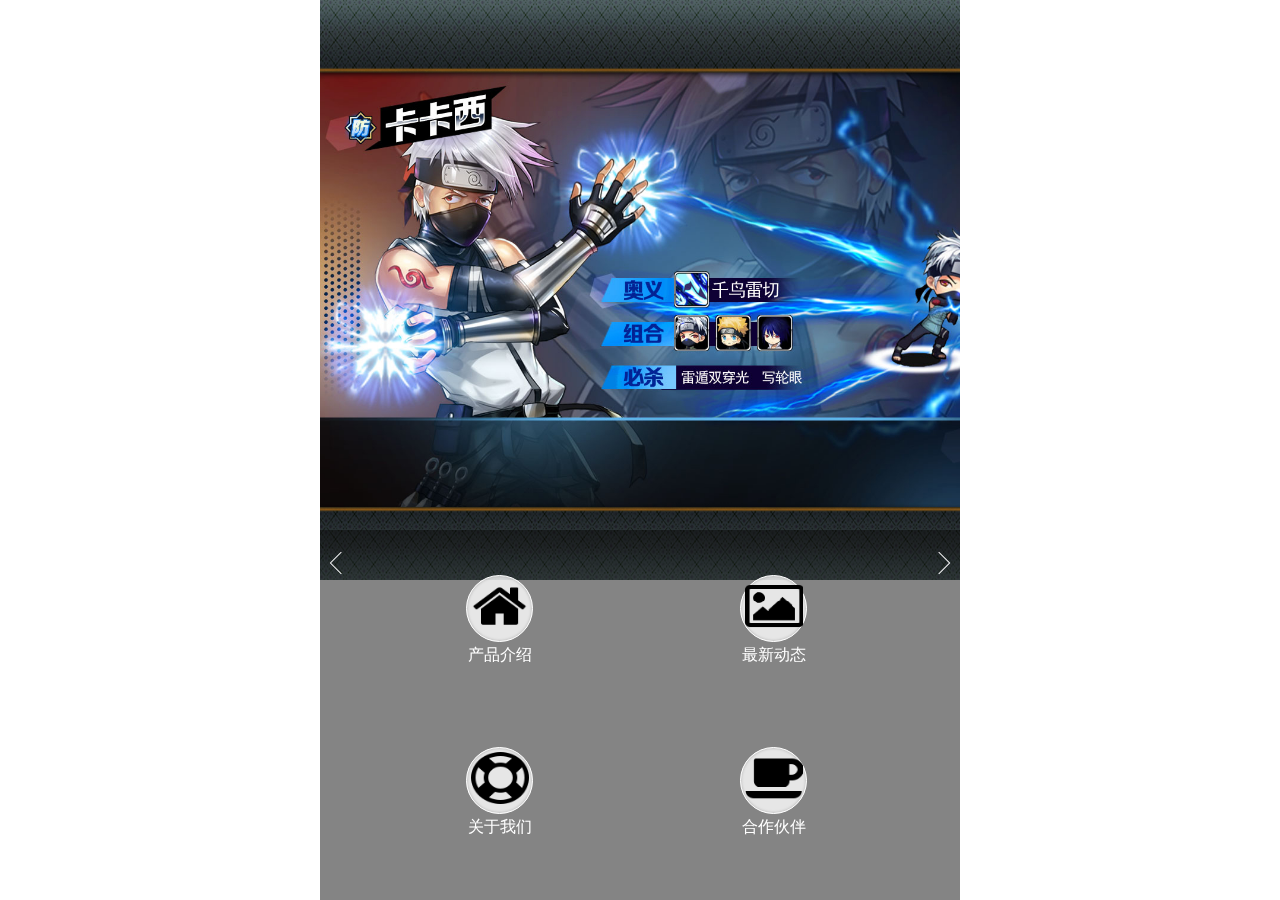
==== commit 0350c3ee: "new" ====
--- a/index.html
+++ b/index.html
@@ -2,11 +2,9 @@
 <html>
 
 <head>
-<title>香江丽景</title>
+<title>翼游科技有限公司</title>
 <meta http-equiv="Content-Type" content="text/html; charset=utf-8" />
-<meta name="author" content="香江丽景" />
-<meta name="keywords" content="企业网站管理系统,微网站建设,手机网站建设,中英文网站建设" />
-<meta name="description" content="本系统集手机站、微信站、电脑站三站合一，各站数据同步、只需一个空间,维护更方便！订购热线：010-88888888" />
+<meta name="author" content="翼游科技有限公司" />
 <meta name="viewport" content="width=device-width,initial-scale=1.0,minimum-scale=1.0,maximum-scale=1.0,user-scalable=no" />
 <link href="css/style.css" rel="stylesheet" type="text/css" />
 <!-- <link href="css/font-awesome.css" rel="stylesheet" type="text/css"/>-->
@@ -40,13 +38,13 @@
 	<div id="banner" class="flexslider">
 		<ul class="slides">
 			<li>
-				<img src="images/1.jpg" />
+				<img src="images/loading1.jpg" />
 			</li>
 			<li>
-				<img src="images/3.jpg" />
+				<img src="images/loading2.jpg" />
 			</li>
 			<li>
-				<img src="images/2.jpg" />
+				<img src="images/loading3.jpg" />
 			</li>
 		</ul>
 	</div>
@@ -74,23 +72,60 @@
 </div>
 <!--页脚结束-->
 <!--底部滑动条-->
+<!--<div class="exploreSiteFullPane">
+				
+				<a href="#" class="explorePane">
+					<span class="i-pane i-blue">
+						<i class="i-shortcodes"></i>
+					</span>
+					<h4>产品介绍</h4>
+				</a>
+				<a href="about.html" class="explorePane middle">
+					<span class="i-pane i-blue">
+						<i class="i-about"></i>
+					</span>
+					<h4>最新动态</h4>
+				</a>
+				<a href="ljly.html" class="explorePane">
+					<span class="i-pane i-blue">
+						<i class="i-contact"></i>
+					</span>
+					<h4>关于我们</h4>
+				</a>
+				<a href="gallery.html" class="explorePane">
+					<span class="i-pane i-blue">
+						<i class="i-gallery"></i>
+					</span>
+					<h4>合作伙伴</h4>
+				</a>
+			</div>-->
 <div id="navigation_swipe" class="navigation_swipe_wrap">
 	<ul>
-		<li><a href="xmjs.html"><div class="ChannelIcon"><img src="images/15.png" alt="项目介绍" /></div><div class="ChannelName">项目介绍</div></a>
-			<a
-			href="ljly.html">
-				<div class="ChannelIcon">
-					<img src="images/32.png" alt="丽景掠影" />
-				</div>
-				<div class="ChannelName">丽景掠影</div>
-				</a><a href="hxqj.html"><div class="ChannelIcon"><img src="images/23.png" alt="户型全景" /></div><div class="ChannelName">户型全景</div></a>
-				<a
-				href="zxhd.html">
+		<li>	
+				<a href="xmjs.html">
 					<div class="ChannelIcon">
-						<img src="images/20.png" alt="最新活动" />
+						<img src="images/15.png" alt="产品介绍" />
 					</div>
-					<div class="ChannelName">最新活动</div>
-					</a>
+					<div class="ChannelName">产品介绍</div>
+				</a>
+				<a href="ljly.html">
+					<div class="ChannelIcon">
+						<img src="images/32.png" alt="最新动态" />
+					</div>
+					<div class="ChannelName">最新动态</div>
+				</a>
+				<a href="hxqj.html">
+					<div class="ChannelIcon">
+						<img src="images/23.png" alt="关于我们" />
+					</div>
+					<div class="ChannelName">关于我们</div>
+				</a>
+				<a href="zxhd.html">
+					<div class="ChannelIcon">
+						<img src="images/20.png" alt="合作伙伴" />
+					</div>
+					<div class="ChannelName">合作伙伴</div>
+				</a>
 		</li>
 		<li><a href="yykf.html"><div class="ChannelIcon"><img src="images/30.png" alt="预约看房" /></div><div class="ChannelName">预约看房</div></a>
 			<a
--- a/css/style.css
+++ b/css/style.css
@@ -498,7 +498,7 @@
 
 /*幻灯片标题*/ 
- .flex-caption { width:100%; padding:3px 0px; position: absolute; bottom: 3px;color: #fff;text-align: right;font-size: 14px;line-height: 22px;height:22px;max-width:640px}+ .flex-caption { width:100%; padding:3px 0px; position: absolute; bottom: 30px;color: #fff;text-align: right;font-size: 14px;line-height: 22px;height:22px;max-width:640px} 
 /* FlexSlider Necessary Styles*/ 
@@ -506,7 +506,7 @@
 
 .flexslider .slides > li {display: none; -webkit-backface-visibility: hidden;} /* Hide the slides before the JS is loaded. Avoids image jumping */ 
-.flexslider .slides img {width: 100%; display: block;}+.flexslider .slides img {width:760px; height:580px;  display: block;} 
 .flex-pauseplay span {text-transform: capitalize;} 
@@ -1022,23 +1022,27 @@
 
  
-#navigation_swipe{height:70px;position:fixed;left:0;right:0;bottom:0;width:100%;background:rgba(10,10,10,0.5);-
+/*#navigation_swipe{height:70px;position:fixed;left:0;right:0;bottom:0;width:100%;background:rgba(10,10,10,0.5);+
+z-index:2000; max-width:640px; margin:auto; margin-top:-100%;padding:5px 0;}*/++#navigation_swipe{height:40%;position:fixed;left:0;right:0;bottom:0;width:100%;background:rgba(10,10,10,0.5);+ z-index:2000; max-width:640px; margin:auto; margin-top:-100%;padding:5px 0;} 
-#navigation_swipe li{padding:0 33px;-webkit-box-sizing:border-box;box-sizing:border-box;}-
-#navigation_swipe li>a{width:25%;float:left;text-align:center;color:#fff;overflow:hidden;}-
-#navigation_swipe li>a img{	width:45px;  height:45px;max-height:80%;margin:5px 0;}+#navigation_swipe li{padding:0 43px;-webkit-box-sizing:border-box;box-sizing:border-box;}+
+#navigation_swipe li>a{width:35%;float:left;text-align:center;color:#fff;overflow:hidden;padding:40px;}+
+#navigation_swipe li>a img{width:45px;  height:45px;max-height:80%;margin:5px 0;} 
 #navigation_swipe li .ChannelName{ color:#FFFFFF; font-weight:normal; font-size:16px; height:25px; line-height:25px;} 
-#navigation_swipe li .ChannelIcon{ width: 45px;height: 45px;background: rgba(255,255,255,0.8);border-radius: 45px;border: 1px solid #fff;+#navigation_swipe li .ChannelIcon{ width: 65px;height: 65px;background: rgba(255,255,255,0.8);border-radius: 45px;border: 1px solid #fff; 
 box-shadow: inset 0 0 3px #aaa;margin: 5px 0; margin:0px auto;} 
-#navigation_swipe li .ChannelIcon img{ width:29px; height:29px;  display:block; margin:8px}+#navigation_swipe li .ChannelIcon img{ width:58px; height:58px;  display:block; margin:4px} 
 #navigation_swipe ol{position:absolute;top:0;z-index:2100;height:0px;background:red;-webkit-transform:translate3d(0,0,0);transform:translate3d(0,0,0);} 
@@ -1406,4 +1410,83 @@
 
 .channellist li .ChannelIcon img{ vertical-align:middle; width:99%; } 
-/*==========@@通用列表 结束@@==========*/+/*==========@@通用列表 结束@@==========*/++/*********** ICONS */+.i-pane  { width:65px; height:65px; position:relative; float: left; border-radius: 50%; text-align: center; margin-right:15px; }+.i-pane.i-blue { background-color:#587eac; }+.i-pane.i-green { background-color:#9eb74e; }+.i-pane.i-orange { background-color:#e0af50; }+.i-pane.i-red { background-color:#ff7a73; }++.c-blue { color: #587eac; }+.c-green { color: #9eb74e; }+.c-orange { color: #e0af50; }+.c-red { color: #ff7a73; }++i { background: url("fonts/icons.svg") no-repeat left top; display:inline-block; position:relative; }++/*i.i-phone { width:72px; height:72px; background: url(fonts/phoneicon.svg) no-repeat left top; top: 50%; left:50%; margin: -36px 0px 0px -65px; }*/+i.i-phone { width:72px; height:72px; background-position: 0px 0px; top: 50%; left:50%; margin: -36px 0px 0px -65px; }+i.i-flexible { width:72px; height:72px; background-position: -72px 0px; top: 50%; left:50%; margin: -36px 0px 0px -65px; }+i.i-neat { width:72px; height:72px; background-position: -144px 0px; top: 50%; left:50%; margin: -36px 0px 0px -65px; }++i.i-home { width:72px; height:72px; background-position: 0px -72px; top: 50%; left:50%; margin: -36px 0px 0px -65px; }+i.i-about { width:72px; height:72px; background-position: -72px -72px; top: 50%; left:50%; margin: -36px 0px 0px -65px; }+i.i-blog { width:72px; height:72px; background-position: -144px -72px; top: 50%; left:50%; margin: -33px 0px 0px -65px; }+i.i-shortcodes { width:72px; height:72px; background-position: 0px -144px; top: 50%; left:50%; margin: -36px 0px 0px -65px; }+i.i-gallery { width:72px; height:72px; background-position: -72px -144px; top: 50%; left:50%; margin: -36px 0px 0px -65px; }+i.i-contact { width:72px; height:72px; background-position: -144px -144px; top: 50%; left:50%; margin: -36px 0px 0px -65px; }++i.i-home.i-small { width:19px; height:19px; background-position: -9px -225px; top: 3px; }+i.i-about.i-small { width:19px; height:19px; background-position: -49px -225px; top: 3px; left: 3px; }+i.i-blog.i-small{ width:19px; height:19px; background-position: -82px -225px; top: 3px; }+i.i-shortcodes.i-small { width:20px; height:19px; background-position: -116px -225px; top: 3px; }+i.i-gallery.i-small { width:20px; height:19px; background-position: -152px -225px; top: 3px; }+i.i-contact.i-small { width:20px; height:19px; background-position: -188px -225px; top: 3px; }++i.i-comments.i-small { width:16px; height:16px; background-position: -28px -388px; top: 3px; margin:0px 2px 0px 5px; }+i.i-author.i-small { width:16px; height:16px; background-position: -100px -388px; top: 3px; margin:0px 2px 0px 5px; }+i.i-calendar.i-small { width:16px; height:16px; background-position: -172px -388px; top: 3px; margin:0px 2px 0px 5px; }++i.i-small { margin: 0px 10px 0px 0px; left: 0px; }++.mainIconPane { display:inline-block; margin-bottom: 15px; }+.mainIconPane h4 { margin: 0px 0px 5px; }+.mainIconPane p { color:#979797; font-size:13px; }+++.exploreSiteFullPane { padding: 5px; }+a.explorePane { text-decoration:none; }+.explorePane { width: 47.33%; float: left; padding: 1%; border-bottom: 1px solid #DDD; text-align: center; text-decoration:none; }+.explorePane.middle { border-left: 1px solid #DDD; border-right: 1px solid #DDD; }++.explorePane .i-pane { float:none; margin:0px; display: inline-block; }+.explorePane:active .i-pane, .explorePane:focus .i-pane, .explorePane:hover .i-pane, .explorePane.active .i-pane { background-color: #233241; }++.explorePane:active, .explorePane:focus, .explorePane:hover { cursor:pointer; }++.block { font-size:14px; font-weight:bold; background-color:#f1f2f4; text-align:center; padding:15px;+border-top:1px solid #ccd2d8; border-bottom: 1px solid #ccd2d8; color:#233241; }++.o-page .mm-ismenu { background: #0E1419 !important; }+.o-page .mm-list > li { background-color: #233241; color: #FFF; }+.o-page .mm-menu.mm-vertical .mm-list .mm-panel { padding: 0px 0px 0px 40px !important; background-color: #0E1419 !important; }+.o-page .mm-menu.mm-vertical .mm-list .mm-panel li { background-color: #0E1419; border-bottom: 1px solid #233241; border-left: 1px solid #233241; }+.o-page .mm-menu > .mm-list { padding:0px; }+.o-page .mm-menu .mm-list > li.mm-selected > a:not(.mm-subopen), +.o-page .mm-menu .mm-list > li.mm-selected > span { background: #587EA9; color: #0E1419; }+.o-page .mm-menu .mm-list > li.mm-selected i.i-small { background-position-y: -260px; }+.o-page .mm-menu.mm-hassearch > .mm-panel { padding-top: 50px; }+.o-page .mm-menu .mm-search input { border: 0px; background: rgba(0, 0, 0, 0); color: rgba(255, 255, 255, 0.6); }+.o-page .mm-menu li.mm-noresults { text-align: center; font-size: 15px; display: none; padding: 10px; }+.o-page .mm-list > li > a, +.o-page .mm-list > li > span { line-height: 30px; padding: 10px 10px 10px 15px; text-decoration: none; }+.o-page .mm-list > li > a:hover { background: rgba(0, 0, 0, 0.1); }+.o-page .mm-list a.mm-subopen { padding:0px;}+.o-page .mm-menu.mm-vertical .mm-list > li.mm-opened > a.mm-subopen:after { top: 20px; }+.o-page .mm-menu.mm-vertical .mm-list > li.mm-opened > a.mm-subopen { height:50px; }+.o-page .mm-list a.mm-subclose { padding-top: 30px !important; }+++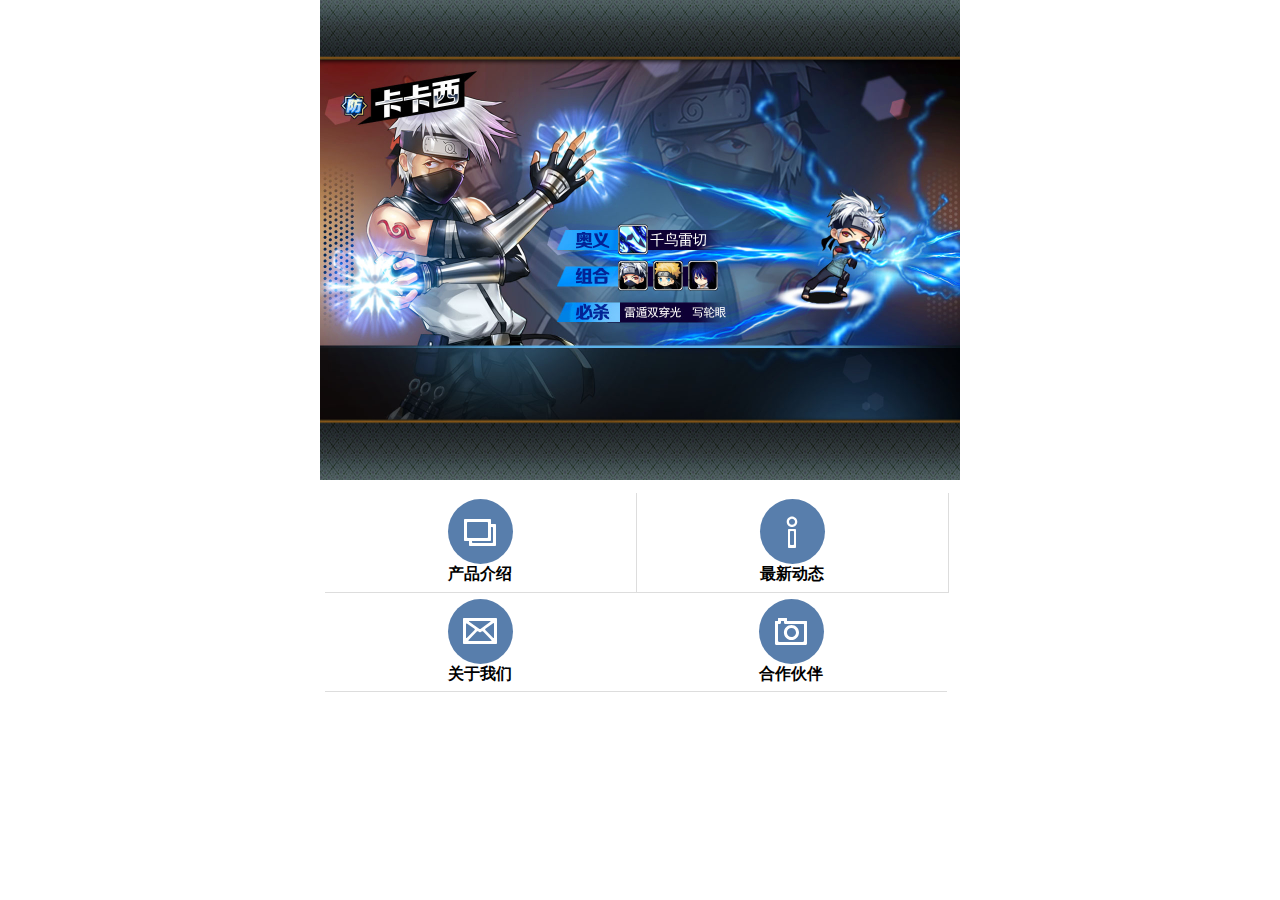
==== commit 1c060a58: "in" ====
--- a/index.html
+++ b/index.html
@@ -72,7 +72,7 @@
 </div>
 <!--页脚结束-->
 <!--底部滑动条-->
-<!--<div class="exploreSiteFullPane">
+<div class="exploreSiteFullPane">
 				
 				<a href="#" class="explorePane">
 					<span class="i-pane i-blue">
@@ -98,8 +98,8 @@
 					</span>
 					<h4>合作伙伴</h4>
 				</a>
-			</div>-->
-<div id="navigation_swipe" class="navigation_swipe_wrap">
+			</div>
+<!--<div id="navigation_swipe" class="navigation_swipe_wrap">
 	<ul>
 		<li>	
 				<a href="xmjs.html">
@@ -138,7 +138,7 @@
 	</ul>
 	<ol><a href="javascript:navigation_swipe.prev();">&nbsp;</a><a href="javascript:navigation_swipe.next();">&nbsp;</a>
 	</ol>
-</div>
+</div>-->
 <script>
 	$(document).ready(function () {
 
--- a/css/style.css
+++ b/css/style.css
@@ -506,7 +506,7 @@
 
 .flexslider .slides > li {display: none; -webkit-backface-visibility: hidden;} /* Hide the slides before the JS is loaded. Avoids image jumping */ 
-.flexslider .slides img {width:760px; height:580px;  display: block;}+.flexslider .slides img {width:100%;  height: 50%; display: block;} 
 .flex-pauseplay span {text-transform: capitalize;} 
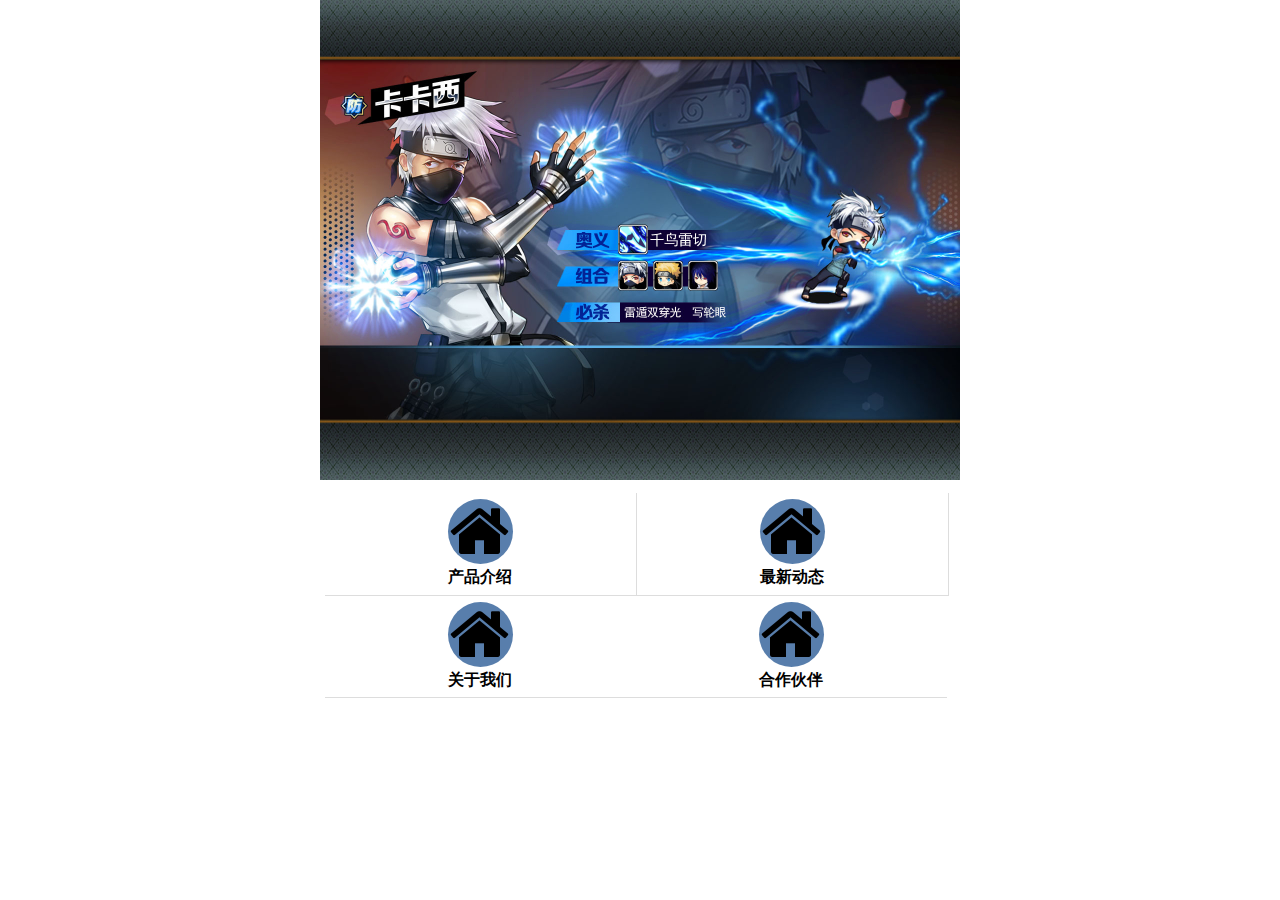
==== commit f785226d: "new" ====
--- a/index.html
+++ b/index.html
@@ -74,27 +74,27 @@
 <!--底部滑动条-->
 <div class="exploreSiteFullPane">
 				
-				<a href="#" class="explorePane">
+				<a href="ljly.html" class="explorePane">
 					<span class="i-pane i-blue">
-						<i class="i-shortcodes"></i>
+						<img src="images/15.png" alt="产品介绍" />
 					</span>
 					<h4>产品介绍</h4>
 				</a>
-				<a href="about.html" class="explorePane middle">
+				<a href="xmjs.html" class="explorePane middle">
 					<span class="i-pane i-blue">
-						<i class="i-about"></i>
+						<img src="images/15.png" alt="产品介绍" />
 					</span>
 					<h4>最新动态</h4>
 				</a>
-				<a href="ljly.html" class="explorePane">
+				<a href="hxqj.html" class="explorePane">
 					<span class="i-pane i-blue">
-						<i class="i-contact"></i>
+						<img src="images/15.png" alt="产品介绍" />
 					</span>
 					<h4>关于我们</h4>
 				</a>
-				<a href="gallery.html" class="explorePane">
+				<a href="zxhd.html" class="explorePane">
 					<span class="i-pane i-blue">
-						<i class="i-gallery"></i>
+						<img src="images/15.png" alt="产品介绍" />
 					</span>
 					<h4>合作伙伴</h4>
 				</a>
